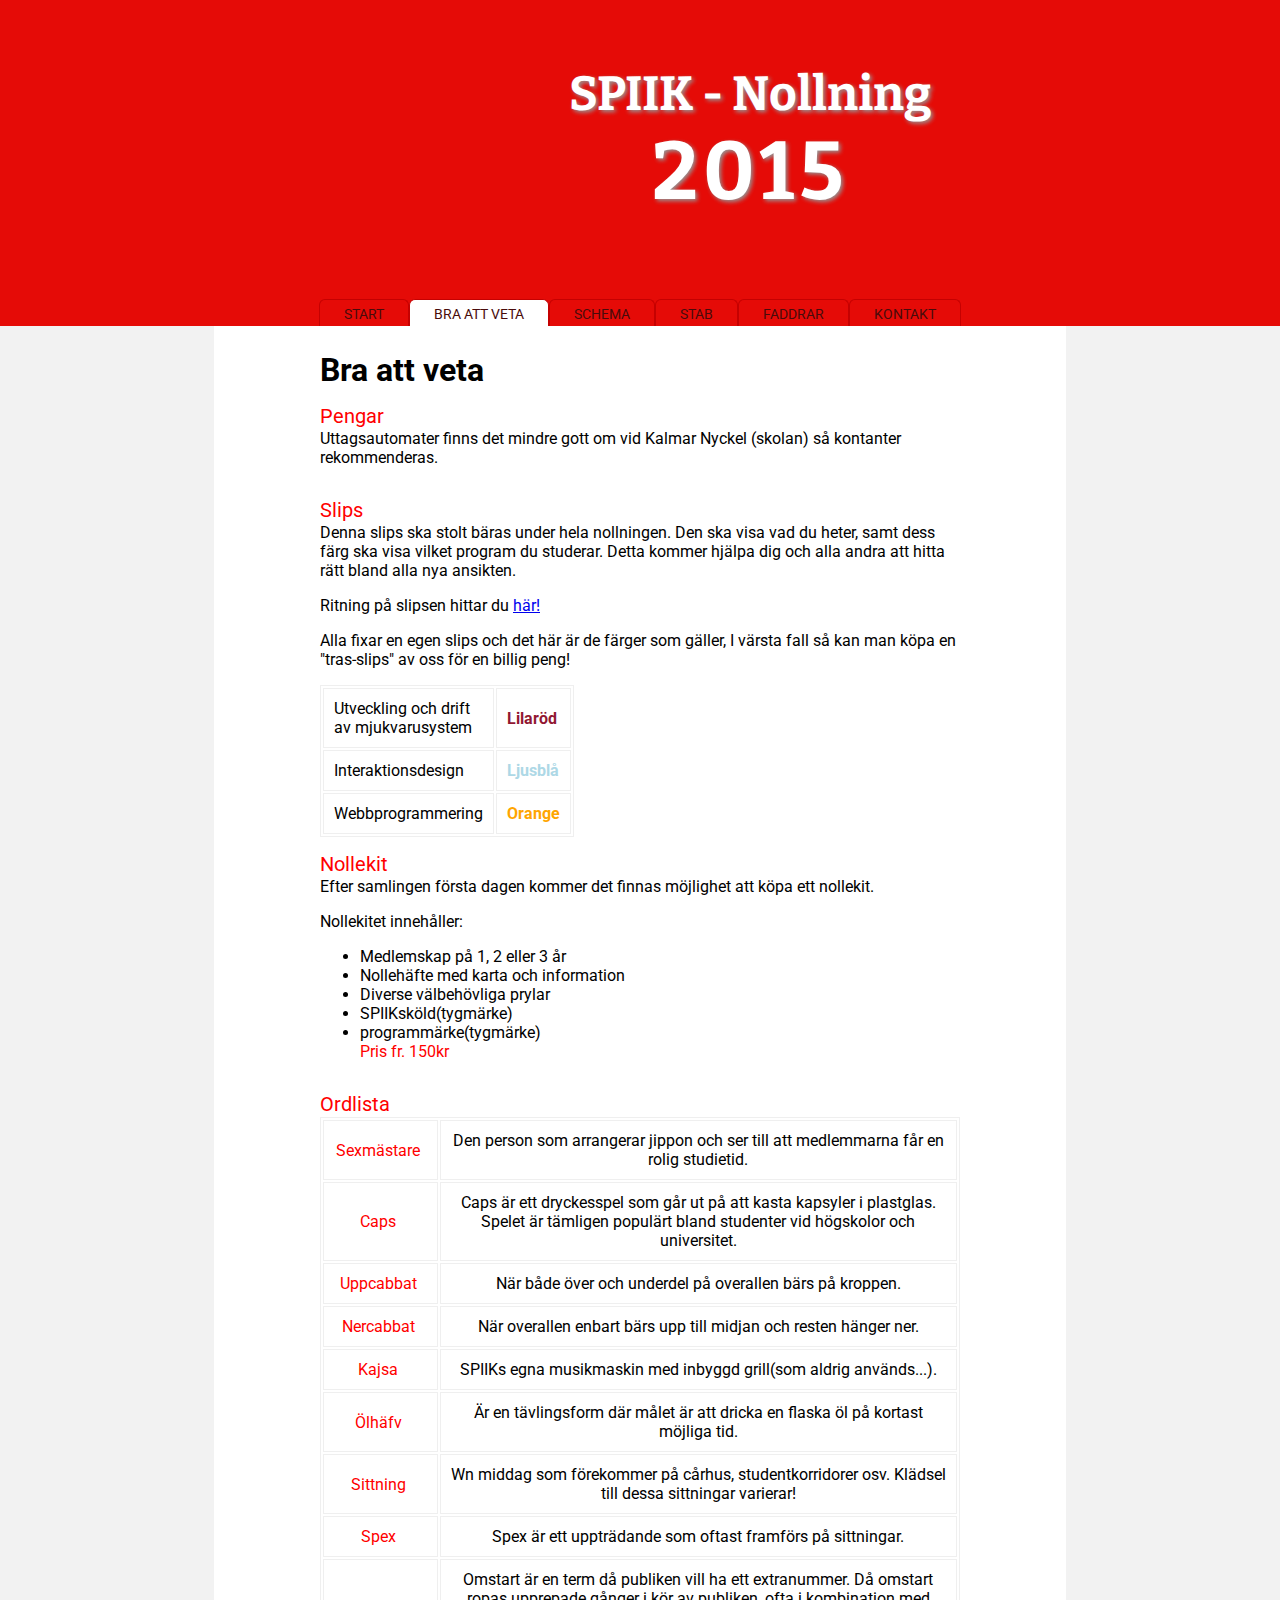
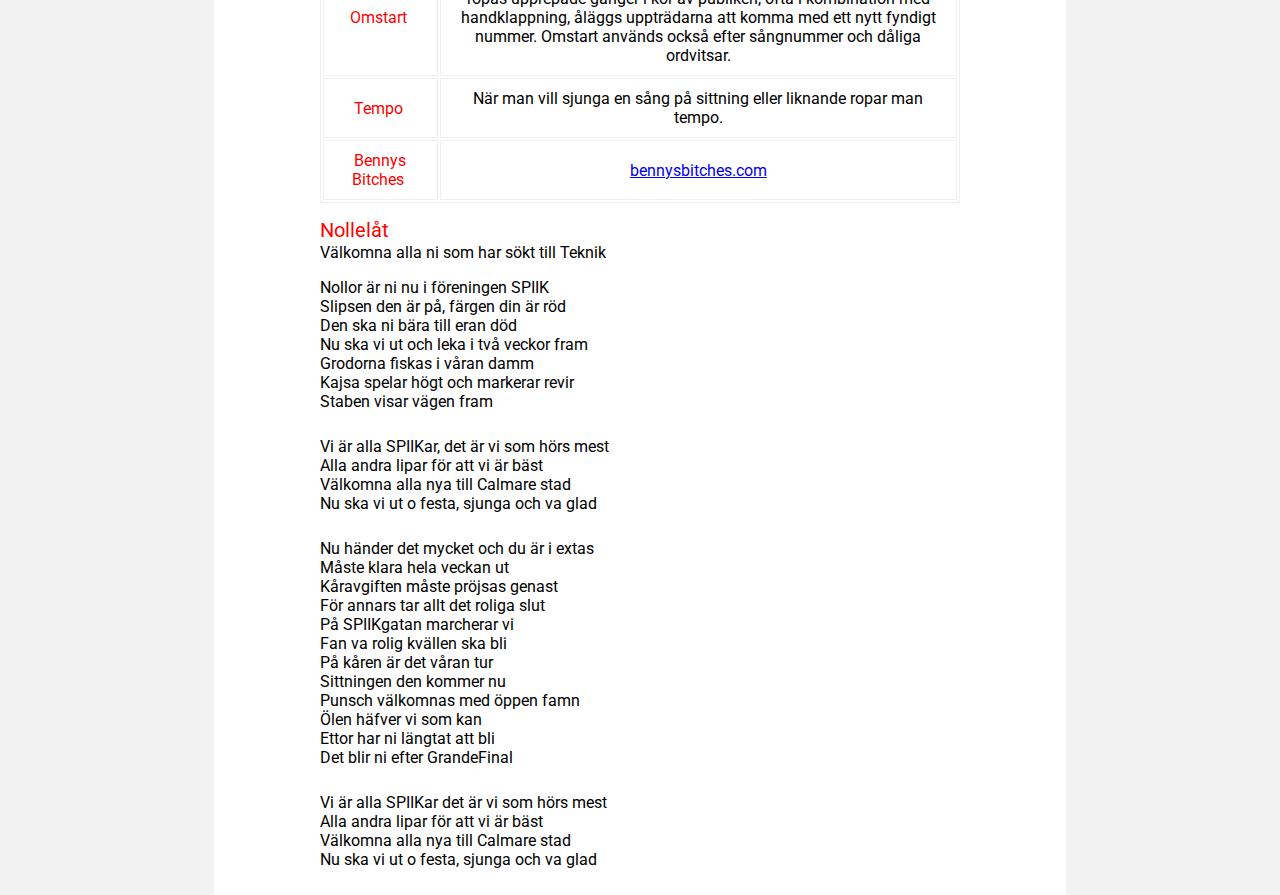
==== BraAttVeta.html @ 35cbc88c "updated info" ====
<!DOCTYPE html>
<html lang="sv">
    <head>
        <meta charset="UTF-8"/>
        <link rel="stylesheet" type="text/css" href="css/style.css">
        <link href='https://fonts.googleapis.com/css?family=Bitter' rel='stylesheet' type='text/css'>
        <link href='https://fonts.googleapis.com/css?family=Roboto' rel='stylesheet' type='text/css'>
        <title>SPIIK - Nollningen 2015</title>
    </head>
    <body>
	    <main>
	    	<header>
	    	    <div id="topwrap">
	    	        
	    	        <div id="title">
	    	            <div id="logo"></div>
	    	            <h1>SPIIK - Nollning <p>2015</p></h1>
	    	        </div>
	    	    </div>
	    	    
	    	</header>
	    	<div id="menu">
    	        <ul>
                  <li><a href="/index.html">START</a></li>
                  <li id="selected"><a href="">BRA ATT VETA</a></li>
                  <li><a href="/Schema.html">SCHEMA</a></li>
                  <li><a href="/Stab.html">STAB</a></li>
                  <li><a href="/Faddrar.html">FADDRAR</a></li>
                  <li><a href="/Kontakt.html">KONTAKT</a></li>
                </ul>
    	    </div>
	    	
	    	<section>
	    	    <article>
	    	        <div id="wrapBra">
        	    	    <h1>Bra att veta</h1>
        	    	    <span class="title">Pengar</span>
        	    	    <p>Uttagsautomater finns det mindre gott om vid Kalmar Nyckel (skolan) så kontanter rekommenderas.</p>
        	    	    
        	    	    <span class="title">Slips</span>
        	    	    <p>Denna slips ska stolt bäras under hela nollningen. Den ska visa vad du heter, 
        	    	    samt dess färg ska visa vilket program du studerar. Detta kommer hjälpa dig och 
        	    	    alla andra att hitta rätt bland alla nya ansikten.</p>
        	    	    Ritning på slipsen hittar du <a href="https://www.dropbox.com/s/58p1zlhe55tilgv/slips.PNG">här!</a>
        	    	    <p>Alla fixar en egen slips och det här är de färger som gäller,
        	    	    I värsta fall så kan man köpa en "tras-slips" av oss för en billig peng!</p>
        	    	    <table id="programf">
        	    	        <tr>
                                <td>Utveckling och drift av mjukvarusystem</td>
                                <td style="color: #911732; font-weight: bolder;">Lilaröd</td>
                            </tr>
        	    	        <tr>
                                <td>Interaktionsdesign</td>
                                <td style="color: lightblue; font-weight: bolder;">Ljusblå</td>
                            </tr>
                            <tr>
                                <td>Webbprogrammering</td>
                                <td style="color: orange; font-weight: bolder;">Orange</td>
                            </tr>
                        </table>
        	    	    
        	    	    <span class="title">Nollekit</span>
        	    	    <p>Efter samlingen första dagen kommer det finnas möjlighet att köpa ett nollekit.</p>
                        Nollekitet innehåller:
                        <ul>
                            <li>Medlemskap på 1, 2 eller 3 år</li>
                            <li>Nollehäfte med karta och information</li>
                            <li>Diverse välbehövliga prylar</li>
                            <li>SPIIKsköld(tygmärke)</li>
                            <li>programmärke(tygmärke)</li>
                            <span class="date">Pris fr. 150kr</span>
                        </ul>
                        
                         <span class="title">Ordlista</span>
                         <p> </p>
                         <table id="ordlista">
        	    	        <tr>
                                <td><span class="date">Sexmästare</span></td>
                                <td>Den person som arrangerar jippon och ser till att medlemmarna får en rolig studietid.</td>
                            </tr>
        	    	        <tr>
                                <td><span class="date">Caps</span></td>
                                <td>Caps är ett dryckesspel som går ut på att kasta kapsyler i plastglas. Spelet är tämligen populärt bland studenter vid högskolor och universitet.</td>
                            </tr>
                            <tr>
                                <td><span class="date">Uppcabbat</span></td>
                                <td>När både över och underdel på overallen bärs på kroppen.</td>
                            </tr>
                            <tr>
                                <td><span class="date">Nercabbat</span></td>
                                <td>När overallen enbart bärs upp till midjan och resten hänger ner.</td>
                            </tr>
                            <tr>
                                <td><span class="date">Kajsa</span></td>
                                <td>SPIIKs egna musikmaskin med inbyggd grill(som aldrig används...).</td>
                            </tr>
                            <tr>
                                <td><span class="date">Ölhäfv</span></td>
                                <td>Är en tävlingsform där målet är att dricka en flaska öl på kortast möjliga tid.</td>
                            </tr>
                            <tr>
                                <td><span class="date">Sittning</span></td>
                                <td>Wn middag som förekommer på cårhus, studentkorridorer osv. Klädsel till dessa sittningar varierar!</td>
                            </tr>
                            <tr>
                                <td><span class="date">Spex</span></td>
                                <td>Spex är ett uppträdande som oftast framförs på sittningar.</td>
                            </tr>
                            <tr>
                                <td><span class="date">Omstart</span></td>
                                <td>Omstart är en term då publiken vill ha ett extranummer. Då omstart ropas upprepade gånger i kör av publiken, ofta i kombination med handklappning, åläggs uppträdarna att komma med ett nytt fyndigt nummer. Omstart används också efter sångnummer och dåliga ordvitsar.</td>
                            </tr>
                            <tr>
                                <td><span class="date">Tempo</span></td>
                                <td>När man vill sjunga en sång på sittning eller liknande ropar man tempo.</td>
                            </tr>
                            <tr>
                                <td><span class="date">Bennys Bitches</span></td>
                                <td><a href="http://www.bennysbitches.com">bennysbitches.com</a></td>
                            </tr>
                        </table>
                        
                        <span class="title">Nollelåt</span>
                         <p>Välkomna alla ni som har sökt till Teknik </p>
                            <p class="lat">Nollor är ni nu i föreningen SPIIK </p>
                            <p class="lat">Slipsen den är på, färgen din är röd </p>
                            <p class="lat">Den ska ni bära till eran död </p>
                            <p class="lat">Nu ska vi ut och leka i två veckor fram </p>
                            <p class="lat">Grodorna fiskas i våran damm</p>
                            <p class="lat">Kajsa spelar högt och markerar revir </p>
                            <p class="latsista">Staben visar vägen fram</p>
                            
                            <p class="lat">Vi är alla SPIIKar, det är vi som hörs mest</p>
                            <p class="lat">Alla andra lipar för att vi är bäst </p>
                            <p class="lat">Välkomna alla nya till Calmare stad </p>
                            <p class="latsista">Nu ska vi ut o festa, sjunga och va glad</p>
                            
                            <p class="lat">Nu händer det mycket och du är i extas </p>
                            <p class="lat">Måste klara hela veckan ut </p>
                            <p class="lat">Kåravgiften måste pröjsas genast </p>
                            <p class="lat">För annars tar allt det roliga slut  </p>
                            <p class="lat">På SPIIKgatan marcherar vi </p>
                            <p class="lat">Fan va rolig kvällen ska bli </p>
                            <p class="lat">På kåren är det våran tur </p>
                            <p class="lat">Sittningen den kommer nu </p>
                            <p class="lat">Punsch välkomnas med öppen famn</p>
                            <p class="lat">Ölen häfver vi som kan</p>
                            <p class="lat">Ettor har ni längtat att bli</p>
                            <p class="latsista">Det blir ni efter GrandeFinal</p>
                            
                            <p class="lat">Vi är alla SPIIKar det är vi som hörs mest </p>
                            <p class="lat">Alla andra lipar för att vi är bäst</p>
                            <p class="lat">Välkomna alla nya till Calmare stad </p>
                            <p class="lat">Nu ska vi ut o festa, sjunga och va glad</p>


    	    	    </div>
    	    	    </article>
	    	</section>
	    	<footer></footer>
	    </main>
    </body>
</html>
---- css/style.css ----
html, body {
	margin: 0;
	padding: 0;
	background-color:rgb(242, 242, 242);
}
header{
	background-color:#E50B07;
	height:50%;
	padding-bottom:6%;
	padding-top:2%;
}
#topwrap{
	margin: auto;
	width:60%;
	border:1px solid #E50B07;
}
#logo{
	float:left;
	background-image: url('../pic/spiik_logo_black.png');
	background-repeat: no-repeat;
	height:210px;
	width:221px;
	position:relative;
	left:8%;
}

#title h1{
	margin:0;
	padding:0;
	margin-top:5%;
}

#title p{
	margin:0;
	padding:0;
	font-size:1.7em;
	letter-spacing: 5px;
}

#title{
	font-size:1.5em;
	font-family: 'Bitter', serif;
	color: white;
	text-shadow: 2px 2px 4px rgba(150, 150, 150, 1);
	text-align:center;
}
#menu li{
	
	float:left;
	list-style-type:none;
	position:relative;
	padding: 4px 12px 3px 12px;
	transition: all 100ms ease;
	border:1px solid #C50101;
	border-bottom:none;
	-webkit-border-top-left-radius: 6px;
	-webkit-border-top-right-radius: 6px;
	-moz-border-radius-topleft: 6px;
	-moz-border-radius-topright: 6px;
	border-top-left-radius: 6px;
	border-top-right-radius: 6px;
}
#menu a{
	text-decoration:none;
	width: 100%;
	padding: 0 12px 0 12px;
	color:rgb(73, 11, 11);
	font-size:0.9em;
	height: 30px;
}
#menu li:hover{
	background-color:white;
	-webkit-border-top-left-radius: 6px;
	-webkit-border-top-right-radius: 6px;
	-moz-border-radius-topleft: 6px;
	-moz-border-radius-topright: 6px;
	border-top-left-radius: 6px;
	border-top-right-radius: 6px;
}
#menu{
	margin:auto;
	background-color:#E50B07;
	width:100%;
	display: -webkit-box;
	font-family: 'Roboto', sans-serif;
	
}
#menu ul{
	padding:0;
	margin:auto;
}

#selected{
	background-color:white;
	-webkit-border-top-left-radius: 6px;
	-webkit-border-top-right-radius: 6px;
	-moz-border-radius-topleft: 6px;
	-moz-border-radius-topright: 6px;
	border-top-left-radius: 6px;
	border-top-right-radius: 6px;
}


article{
	padding:2%;
	margin: auto;
	width:800px;
	height:100%;
	background-color:white;
	font-family: 'Roboto', sans-serif;
	display: table;
}
article h1{
	padding:0;
	margin:0;
	font-size:2em;
	
}
#text{
	  float: left;
}
#img{
	border: 2px solid red;
	float:left;
	margin-left: 70px;
}
section{
	width:100%;
}



/*SHEMA*/
#schema ul{
	list-style:none;
	margin:0;
	padding:0;
	margin-left:10px;
}

.day{
	color:black;
	margin-bottom:2px;	
}

.dayName{
	margin:0;
	padding:0;
	font-size: 1.0em;
}

.date{
	color:red;
	margin-right: 4px;
}


/*BRA ATT VETA*/
.title{
	position: relative;
	top: 15px;
	color: red;
	font-size:20px;
}


#wrapBra{
	  margin: 0 80px 0 80px;
}
table, tr, td{
	border:1px solid rgb(239, 239, 239);
}
#programf td{
	width: 50px;
	padding:10px;
}
#ordlista td{
	text-align:center;
	padding:10px;
}
.lat{
	padding:0;
	margin:0;
}
.latsista{
	margin: 0 0 26px;
  	padding: 0;
}




/*STABPROFIL*/
.stabProfile img{
	/*orginal h:180px w:135px*/
	height:200px;
	width:135px;
}

.stabProfile{
	float:left;
}

.stabInfo{
	float:left;
	width: 172px;
	font-size: 12px;
	padding-left: 8px;
}
.stabInfo ul{
	list-style:none;
	margin:0;
	padding:0;
}

.stabInfo span{
	color:red;
	margin-right:4px;
}


.profile{
	float:left;
	width: 50%;
}
.profile h3{
	position:relative;	
	top:18px;
}
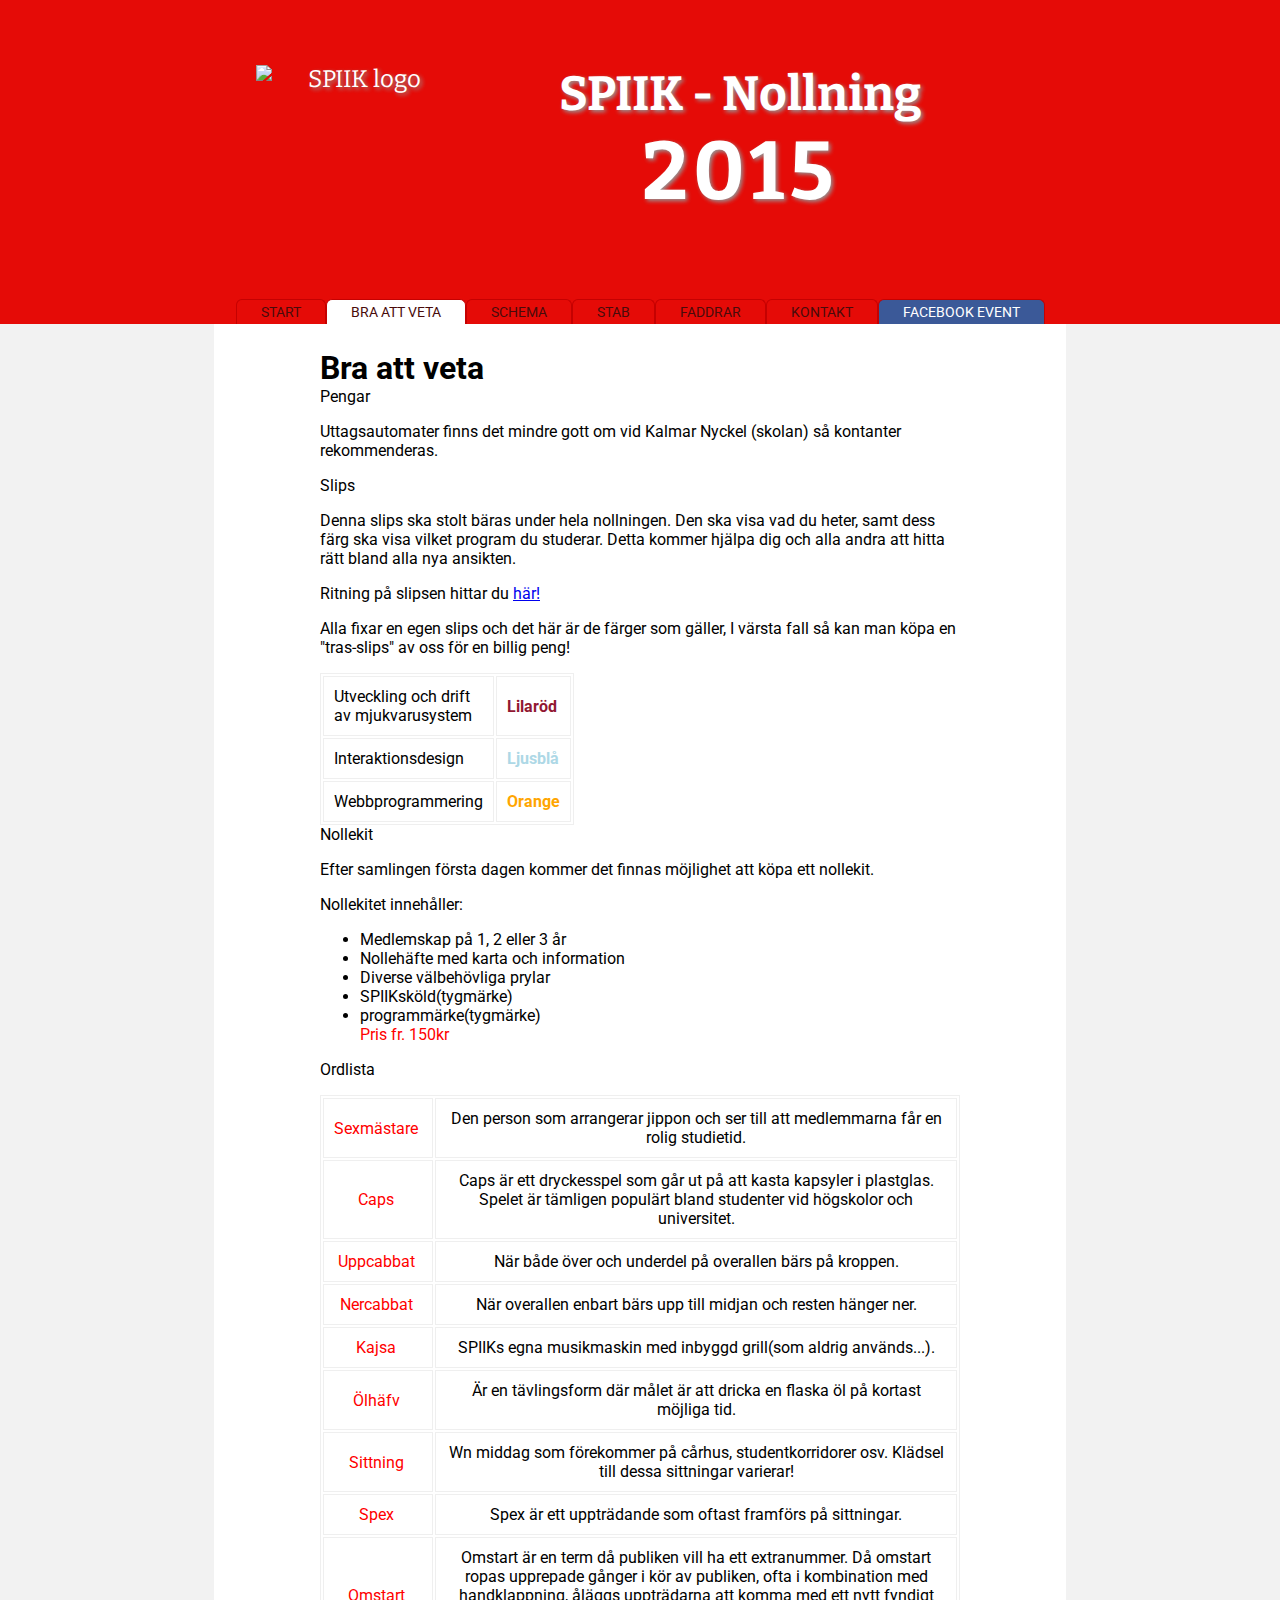
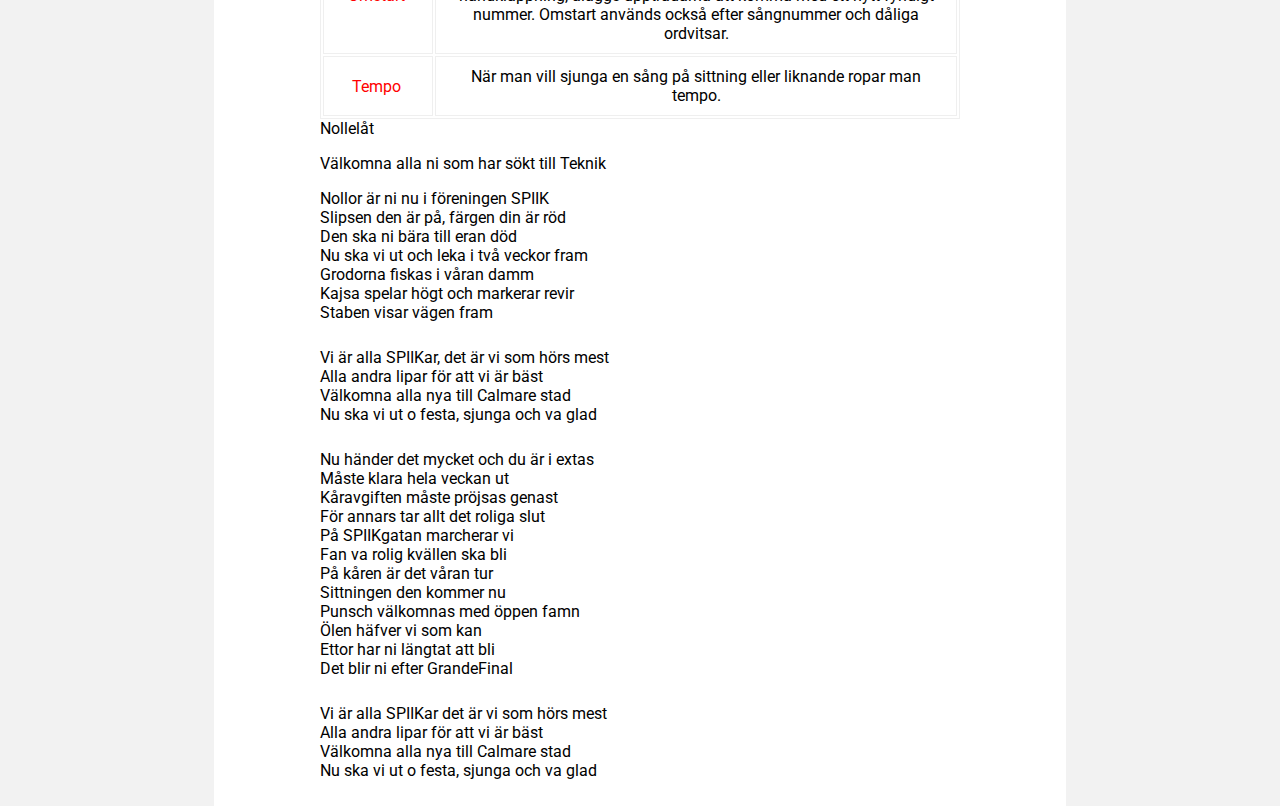
==== commit 7a920b9f: "mobile css" ====
--- a/BraAttVeta.html
+++ b/BraAttVeta.html
@@ -3,6 +3,11 @@
     <head>
         <meta charset="UTF-8"/>
         <link rel="stylesheet" type="text/css" href="css/style.css">
+        
+        <link rel="stylesheet" media="only screen 
+        and (min-device-width : 320px) 
+        and (max-device-width : 480px)" type="text/css" href="css/style-min320-max480.css">
+        
         <link href='https://fonts.googleapis.com/css?family=Bitter' rel='stylesheet' type='text/css'>
         <link href='https://fonts.googleapis.com/css?family=Roboto' rel='stylesheet' type='text/css'>
         <title>SPIIK - Nollningen 2015</title>
@@ -13,7 +18,7 @@
 	    	    <div id="topwrap">
 	    	        
 	    	        <div id="title">
-	    	            <div id="logo"></div>
+	    	            <img id="logo" src="../pic/spiik_logo_black.png" alt="SPIIK logo"></img>
 	    	            <h1>SPIIK - Nollning <p>2015</p></h1>
 	    	        </div>
 	    	    </div>
@@ -27,6 +32,7 @@
                   <li><a href="/Stab.html">STAB</a></li>
                   <li><a href="/Faddrar.html">FADDRAR</a></li>
                   <li><a href="/Kontakt.html">KONTAKT</a></li>
+                   <li class="fbevent"><a href="#">Facebook event</a></li>
                 </ul>
     	    </div>
 	    	
@@ -114,51 +120,31 @@
                                 <td><span class="date">Tempo</span></td>
                                 <td>När man vill sjunga en sång på sittning eller liknande ropar man tempo.</td>
                             </tr>
-                            <tr>
-                                <td><span class="date">Bennys Bitches</span></td>
-                                <td><a href="http://www.bennysbitches.com">bennysbitches.com</a></td>
-                            </tr>
                         </table>
                         
                         <span class="title">Nollelåt</span>
-                         <p>Välkomna alla ni som har sökt till Teknik -</p>
-                            <p class="lat">Nollor är ni nu i föreningen SPIIK -</p>
-                            <p class="lat">Slipsen den är på, färgen din är röd -</p>
-                            <p class="lat">Den ska ni bära till eran död -</p>
-                            <p class="lat">Nu ska vi ut och leka i två veckor fram -</p>
+                         <p>Välkomna alla ni som har sökt till Teknik</p>
+                            <p class="lat">Nollor är ni nu i föreningen SPIIK</p>
+                            <p class="lat">Slipsen den är på, färgen din är röd</p>
+                            <p class="lat">Den ska ni bära till eran död</p>
+                            <p class="lat">Nu ska vi ut och leka i två veckor fram</p>
                             <p class="lat">Grodorna fiskas i våran damm</p>
-                            <p class="lat">Kajsa spelar högt och markerar revir -</p>
+                            <p class="lat">Kajsa spelar högt och markerar revir</p>
                             <p class="latsista">Staben visar vägen fram</p>
                             
                             <p class="lat">Vi är alla SPIIKar, det är vi som hörs mest</p>
-                            <p class="lat">Alla andra lipar för att vi är bäst -</p>
-                            <p class="lat">Välkomna alla nya till Calmare stad -</p>
+                            <p class="lat">Alla andra lipar för att vi är bäst</p>
+                            <p class="lat">Välkomna alla nya till Calmare stad</p>
                             <p class="latsista">Nu ska vi ut o festa, sjunga och va glad</p>
                             
-                            <p class="lat">Nu händer det mycket och du är i extas -</p>
-                            <p class="lat">Måste klara hela veckan ut -</p>
-                            <p class="lat">Kåravgiften måste pröjsas genast -</p>
-                            <p class="lat">För annars tar allt det roliga slut  -</p>
-                            <p class="lat">På SPIIKgatan marcherar vi -</p>
-                            <p class="lat">Fan va rolig kvällen ska bli -</p>
-                            <p class="lat">På kåren är det våran tur -</p>
-                            <p class="lat">Sittningen den kommer nu -</p>
+                            <p class="lat">Nu händer det mycket och du är i extas</p>
+                            <p class="lat">Måste klara hela veckan ut</p>
+                            <p class="lat">Kåravgiften måste pröjsas genast</p>
+                            <p class="lat">För annars tar allt det roliga slut </p>
+                            <p class="lat">På SPIIKgatan marcherar vi</p>
+                            <p class="lat">Fan va rolig kvällen ska bli</p>
+                            <p class="lat">På kåren är det våran tur</p>
+                            <p class="lat">Sittningen den kommer nu</p>
                             <p class="lat">Punsch välkomnas med öppen famn</p>
                             <p class="lat">Ölen häfver vi som kan</p>
                             <p class="lat">Ettor har ni längtat att bli</p>
--- a/css/style.css
+++ b/css/style.css
@@ -16,12 +16,12 @@
 }
 #logo{
 	float:left;
-	background-image: url('../pic/spiik_logo_black.png');
+	/*ackground-image: url('../pic/spiik_logo_black.png');*/
 	background-repeat: no-repeat;
-	height:210px;
-	width:221px;
+	height:211px;
+	width:200px;
 	position:relative;
-	left:8%;
+	/*left:8%;*/ /*faktiskt snyggare utan folk med stora skärmar får skylla sig själv...*/
 }
 
 #title h1{
@@ -62,11 +62,12 @@
 }
 #menu a{
 	text-decoration:none;
-	width: 100%;
+	
 	padding: 0 12px 0 12px;
 	color:rgb(73, 11, 11);
 	font-size:0.9em;
-	height: 30px;
+	
+	display: block;
 }
 #menu li:hover{
 	background-color:white;
@@ -79,6 +80,7 @@
 }
 #menu{
 	margin:auto;
+	text-transform:uppercase;
 	background-color:#E50B07;
 	width:100%;
 	display: -webkit-box;
@@ -89,6 +91,21 @@
 	padding:0;
 	margin:auto;
 }
+
+.fbevent{
+	background-color:#3B5998;
+	color:white !important;
+}
+
+.fbevent a{
+	color:white !important;
+}
+
+.fbevent:hover{
+	background-color:#3672F2 !important;
+}
+
+
 
 #selected{
 	background-color:white;
@@ -123,6 +140,9 @@
 	border: 2px solid red;
 	float:left;
 	margin-left: 70px;
+	
+	width:80%;
+	height:auto;
 }
 section{
 	width:100%;
@@ -156,11 +176,8 @@
 
 
 /*BRA ATT VETA*/
-.title{
-	position: relative;
-	top: 15px;
+.titles{
 	color: red;
-	font-size:20px;
 }
 
 
@@ -228,4 +245,7 @@
 	top:18px;
 }
 
-
+/* kontakt.html*/
+.fixedHeight{
+	
+}--- a/css/style-min320-max480.css
+++ b/css/style-min320-max480.css
@@ -0,0 +1,129 @@
+
+
+header{
+	height:0%;
+	padding-bottom:0%;
+}
+
+#topwrap{
+	width:100%;
+	border:none;
+}
+
+#title{
+	font-size:3em;
+}
+
+#logo{
+    height:500px;
+    width:auto;
+	float:none;
+	left:0%;
+}
+
+#menu{
+	display: block;
+}
+
+
+#menu li{
+	height:100px;
+	line-height:100px;
+	float:none;
+	border:none;
+	border-bottom:1px solid #C50101;
+	
+	-webkit-border-top-left-radius: 0px;
+	-webkit-border-top-right-radius: 0px;
+	-moz-border-radius-topleft: 0px;
+	-moz-border-radius-topright: 0px;
+	border-top-left-radius: 0px;
+	border-top-right-radius: 0px;
+}
+
+#menu li:hover{
+	-webkit-border-top-left-radius: 0px;
+	-webkit-border-top-right-radius: 0px;
+	-moz-border-radius-topleft: 0px;
+	-moz-border-radius-topright: 0px;
+	border-top-left-radius: 0px;
+	border-top-right-radius: 0px;
+}
+
+#menu a{
+	font-size:2.9em;
+}
+
+article{
+    height:initial;
+	padding:0;
+	width:100%;
+}
+
+article h1{
+	font-size:3em;
+}
+
+#wrapBra{
+	  margin: 20px 20px 20px 20px;
+}
+
+#img{
+	float:none;
+	margin-left: 0px;
+	width:100%;
+	height:auto;
+}
+
+#programf td{
+    text-align:initial;
+	padding:20px;
+	font-size:40px;
+}
+
+#ordlista td{
+	text-align:initial;
+	padding:20px;
+	font-size:30px;
+}
+
+#ordlista span{
+	color:red;
+	margin-right: 4px;
+	font-size:40px;
+}
+
+.profile{
+    float: initial;
+    width:initial;
+    margin-bottom:20px;
+}
+
+.profile h3{
+	position:relative;	
+	top:18px;
+	text-align:center;
+}
+
+.stabProfile{
+    text-align:center;
+	float:initial;
+}
+
+.stabProfile img{
+	height:800px;
+	width:540px;
+}
+
+.stabInfo{
+	float:initial;
+	width: initial;
+	font-size: 12px;
+	padding-left: 8px;
+}
+
+/* kontakt.html*/
+.fixedHeight{
+	height:600px;
+	font-size:2.5em;
+}
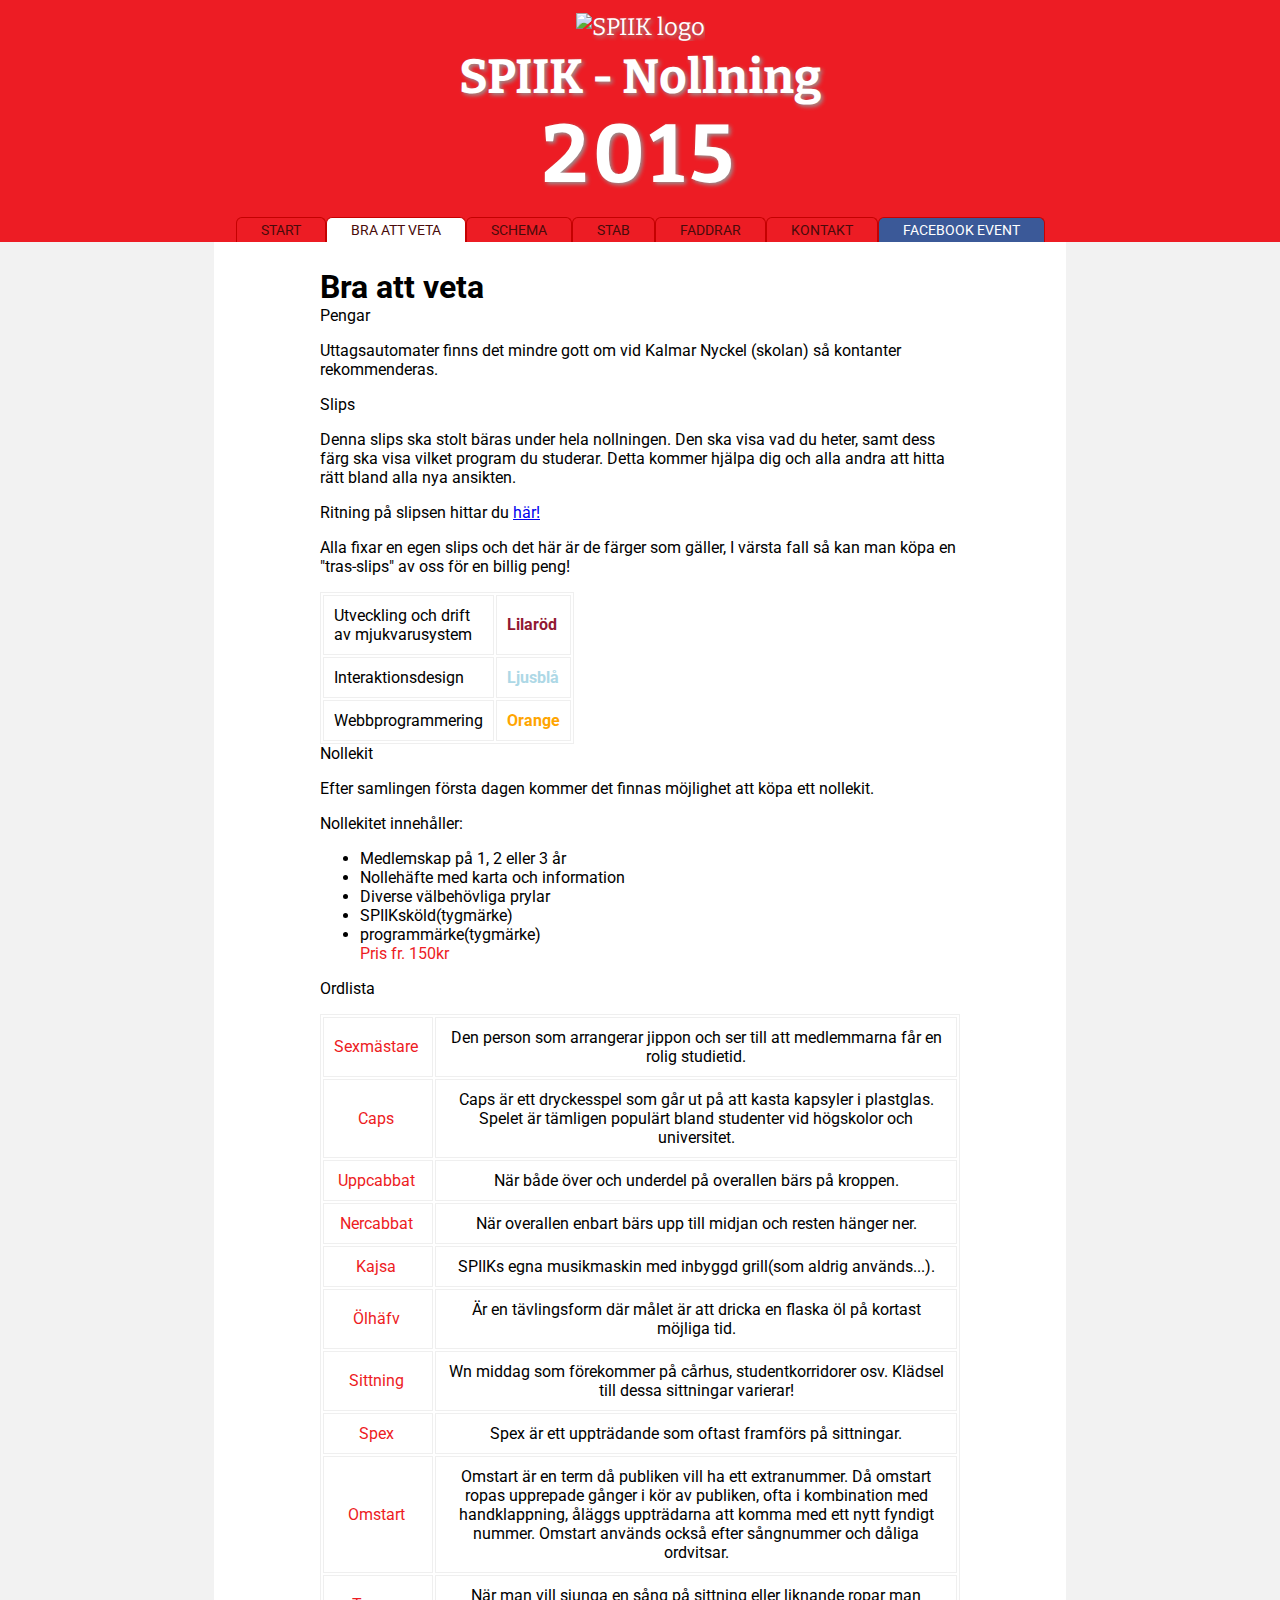
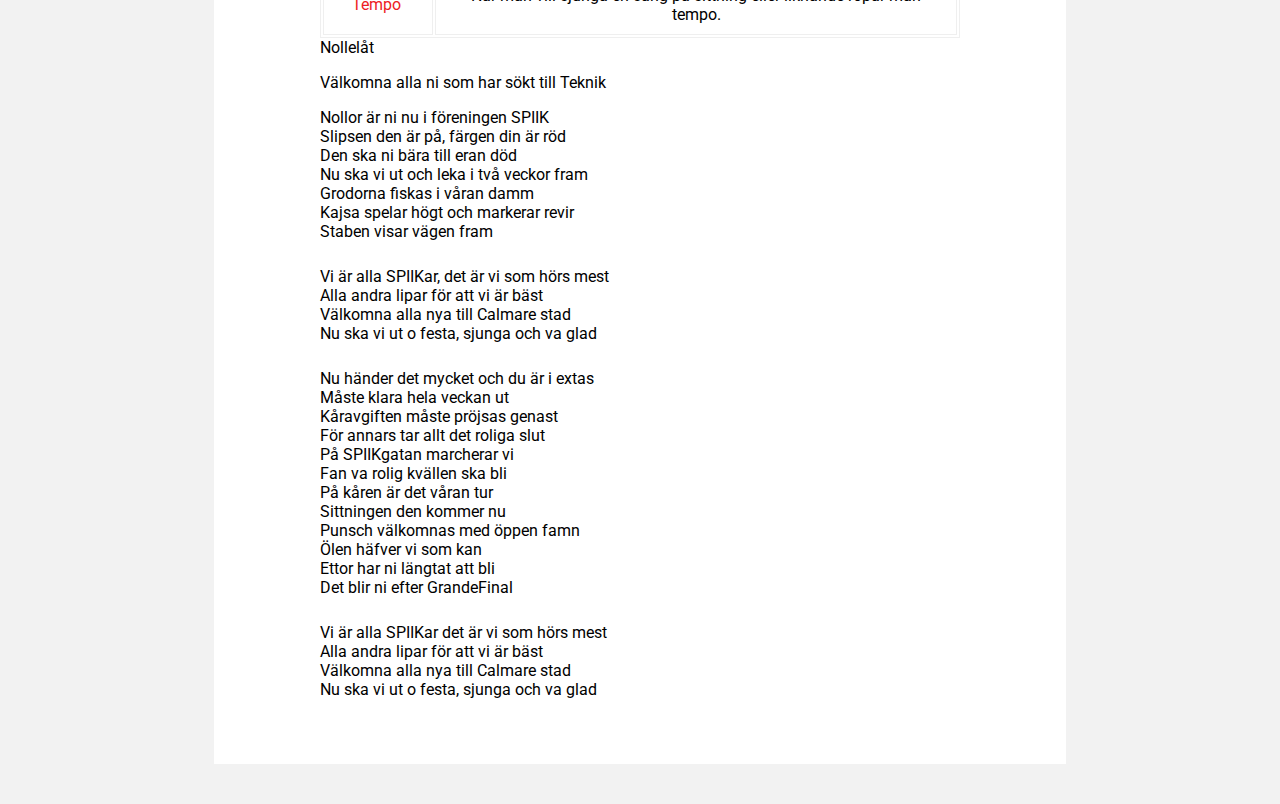
==== commit fe66ee46: "lots of small fixes" ====
--- a/BraAttVeta.html
+++ b/BraAttVeta.html
@@ -2,15 +2,32 @@
 <html lang="sv">
     <head>
         <meta charset="UTF-8"/>
+        <meta name="theme-color" content="#ED1C24">
+        <link rel="shortcut icon" href="/favicon.ico" type="image/x-icon">
+        <link rel="icon" href="/favicon.ico" type="image/x-icon">
+        <link rel="apple-touch-icon" sizes="57x57" href="/pic/icon/apple-icon-57x57.png">
+        <link rel="apple-touch-icon" sizes="60x60" href="/pic/icon/apple-icon-60x60.png">
+        <link rel="apple-touch-icon" sizes="72x72" href="/pic/icon/apple-icon-72x72.png">
+        <link rel="apple-touch-icon" sizes="76x76" href="/pic/icon/apple-icon-76x76.png">
+        <link rel="apple-touch-icon" sizes="114x114" href="/pic/icon/apple-icon-114x114.png">
+        <link rel="apple-touch-icon" sizes="120x120" href="/pic/icon/apple-icon-120x120.png">
+        <link rel="apple-touch-icon" sizes="144x144" href="/pic/icon/apple-icon-144x144.png">
+        <link rel="apple-touch-icon" sizes="152x152" href="/pic/icon/apple-icon-152x152.png">
+        <link rel="apple-touch-icon" sizes="180x180" href="/pic/icon/apple-icon-180x180.png">
+        <link rel="icon" type="image/png" sizes="192x192"  href="/pic/icon/android-icon-192x192.png">
+        <link rel="icon" type="image/png" sizes="32x32" href="/pic/icon/favicon-32x32.png">
+        <link rel="icon" type="image/png" sizes="96x96" href="/pic/icon/favicon-96x96.png">
+        <link rel="icon" type="image/png" sizes="16x16" href="/pic/icon/favicon-16x16.png">
+        
         <link rel="stylesheet" type="text/css" href="css/style.css">
-        
+        <link rel="stylesheet" media="screen and (max-width: 850px)" type="text/css" href="css/style850.css">
         <link rel="stylesheet" media="only screen 
         and (min-device-width : 320px) 
         and (max-device-width : 480px)" type="text/css" href="css/style-min320-max480.css">
         
         <link href='https://fonts.googleapis.com/css?family=Bitter' rel='stylesheet' type='text/css'>
         <link href='https://fonts.googleapis.com/css?family=Roboto' rel='stylesheet' type='text/css'>
-        <title>SPIIK - Nollningen 2015</title>
+        <title>SPIIK - Nollningen 2015, Bra Att Veta</title>
     </head>
     <body>
 	    <main>
@@ -164,4 +181,5 @@
 	    	<footer></footer>
 	    </main>
     </body>
+    <!--Sidan skapad av Richard Söderman och Rebecca Fransson-->
 </html>--- a/css/style.css
+++ b/css/style.css
@@ -4,30 +4,26 @@
 	background-color:rgb(242, 242, 242);
 }
 header{
-	background-color:#E50B07;
+	background-color:#ED1C24;
 	height:50%;
-	padding-bottom:6%;
-	padding-top:2%;
+	padding-bottom:1%;
+	padding-top:1%;
 }
 #topwrap{
 	margin: auto;
 	width:60%;
-	border:1px solid #E50B07;
 }
 #logo{
-	float:left;
-	/*ackground-image: url('../pic/spiik_logo_black.png');*/
 	background-repeat: no-repeat;
 	height:211px;
 	width:200px;
 	position:relative;
-	/*left:8%;*/ /*faktiskt snyggare utan folk med stora skärmar får skylla sig själv...*/
 }
 
 #title h1{
 	margin:0;
 	padding:0;
-	margin-top:5%;
+	margin-top:1%;
 }
 
 #title p{
@@ -81,7 +77,7 @@
 #menu{
 	margin:auto;
 	text-transform:uppercase;
-	background-color:#E50B07;
+	background-color:#ED1C24;
 	width:100%;
 	display: -webkit-box;
 	font-family: 'Roboto', sans-serif;
@@ -126,6 +122,7 @@
 	background-color:white;
 	font-family: 'Roboto', sans-serif;
 	display: table;
+	margin-bottom:40px;
 }
 article h1{
 	padding:0;
@@ -137,7 +134,7 @@
 	  float: left;
 }
 #img{
-	border: 2px solid red;
+	border: 2px solid #ED1C24;
 	float:left;
 	margin-left: 70px;
 	
@@ -170,7 +167,7 @@
 }
 
 .date{
-	color:red;
+	color:#ED1C24;
 	margin-right: 4px;
 }
 
@@ -183,6 +180,7 @@
 
 #wrapBra{
 	  margin: 0 80px 0 80px;
+	  padding-bottom:40px;
 }
 table, tr, td{
 	border:1px solid rgb(239, 239, 239);
--- a/css/style850.css
+++ b/css/style850.css
@@ -0,0 +1,40 @@
+#menu li{
+	height:40px;
+	line-height:40px;
+	float:none;
+	border:none;
+	border-bottom:1px solid #C50101;
+	
+	-webkit-border-top-left-radius: 0px;
+	-webkit-border-top-right-radius: 0px;
+	-moz-border-radius-topleft: 0px;
+	-moz-border-radius-topright: 0px;
+	border-top-left-radius: 0px;
+	border-top-right-radius: 0px;
+}
+
+#menu li:hover{
+	-webkit-border-top-left-radius: 0px;
+	-webkit-border-top-right-radius: 0px;
+	-moz-border-radius-topleft: 0px;
+	-moz-border-radius-topright: 0px;
+	border-top-left-radius: 0px;
+	border-top-right-radius: 0px;
+}
+
+#menu{
+	display: block;
+	border-top:1px solid #C50101;
+}
+
+article{
+	padding:initial;
+	padding-top:2%;
+	width:initial;
+	height:initial;
+}
+
+.profile{
+	float:left;
+	width: initial;
+}--- a/css/style-min320-max480.css
+++ b/css/style-min320-max480.css
@@ -23,6 +23,7 @@
 
 #menu{
 	display: block;
+	border-top:1px solid #C50101;
 }
 
 
